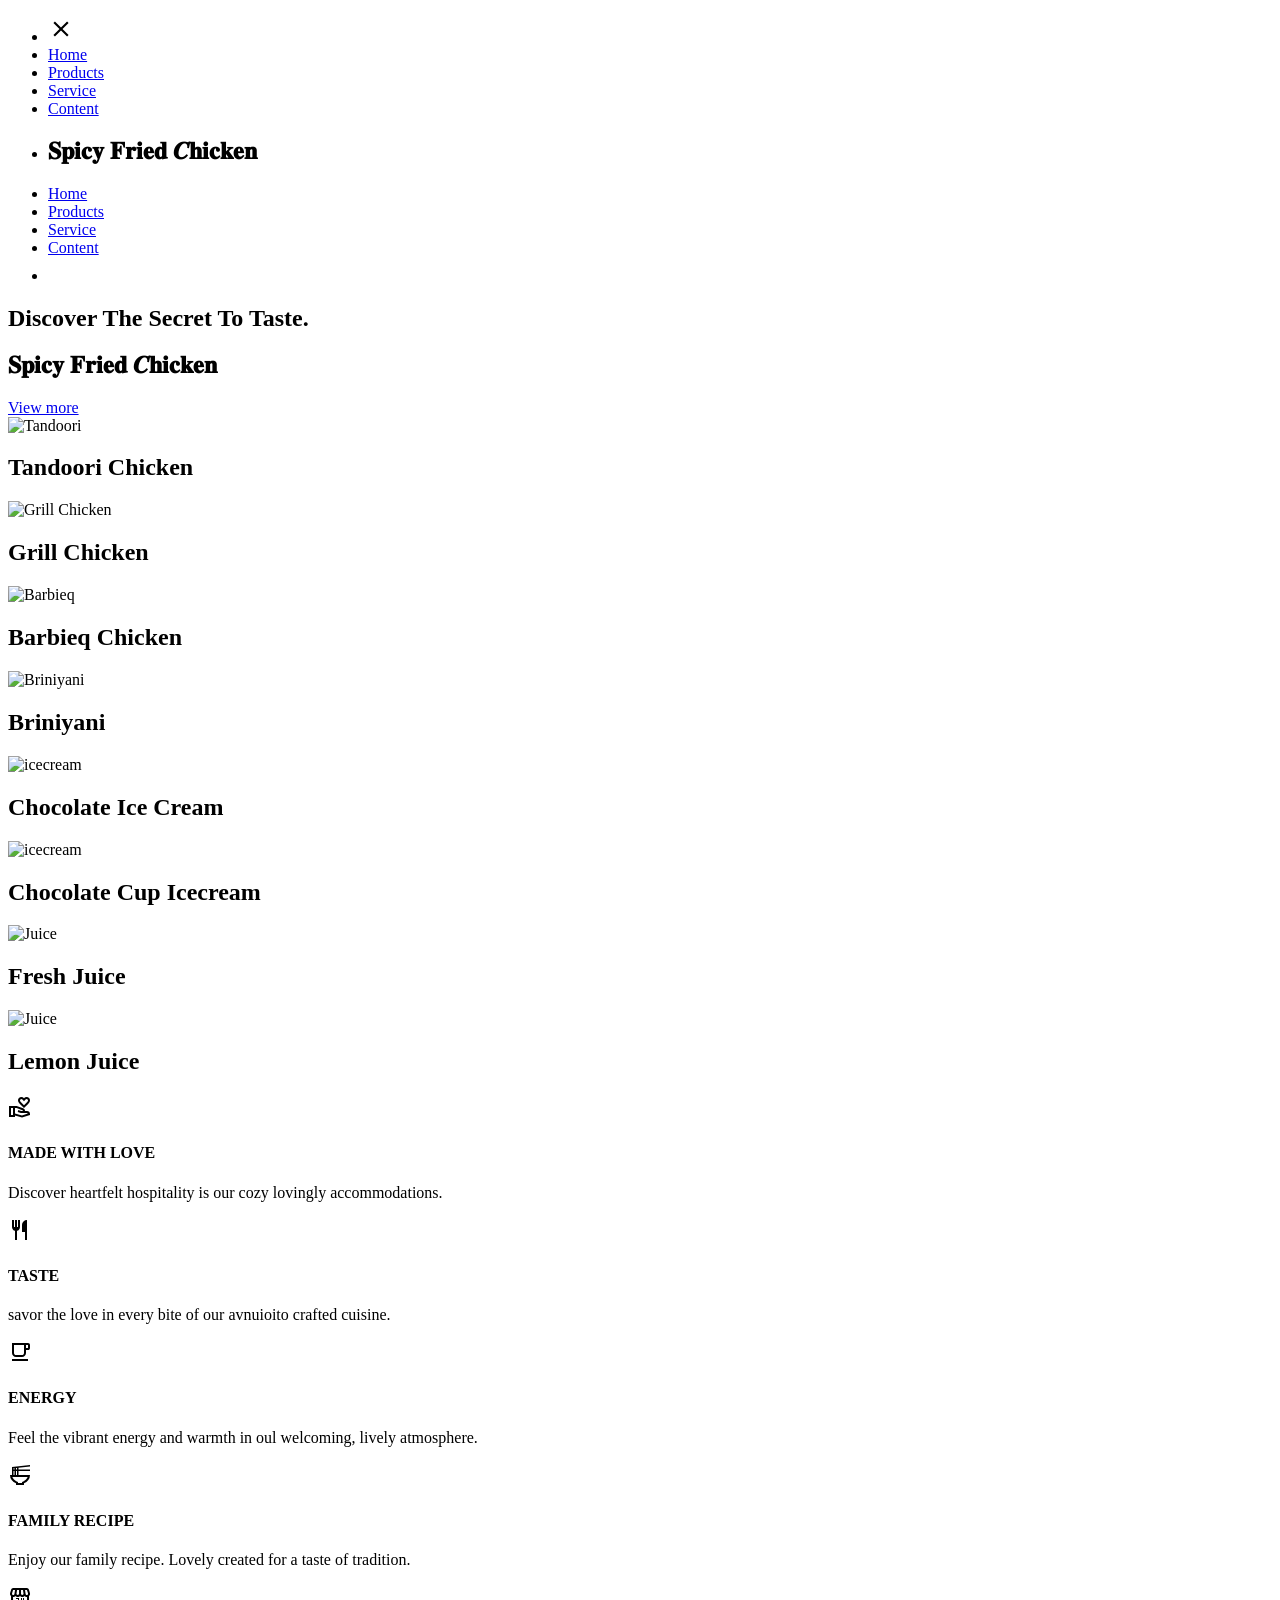
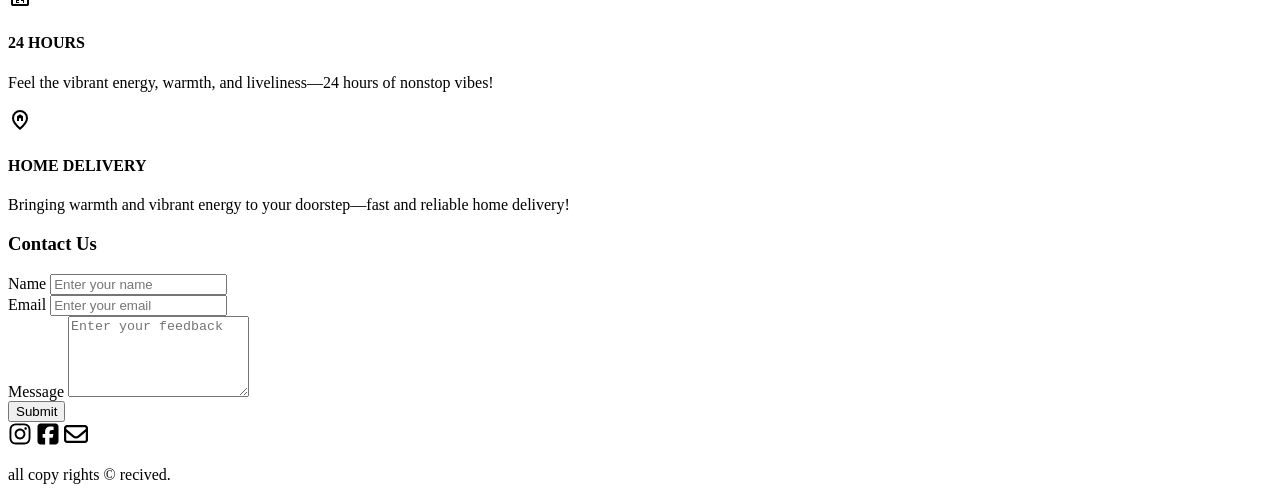
==== index.html @ 5b4a4bd1 "Upload Source" ====
<!DOCTYPE html>
<html lang="en">
<head>
    <meta charset="UTF-8">
    <meta name="viewport" content="width=device-width, initial-scale=1.0"/>
    <title>𝑺𝑭𝑪 | 𝐒𝐩𝐢𝐜𝐲 𝐅𝐫𝐢𝐞𝐝 𝑪𝐡𝐢𝐜𝐤𝐞𝐧</title>
    <link rel="stylesheet" href="style.css">
    <link rel="icon" href="img/sfc.png" type="image/png" sizes="512×512">
    <script src="https://cdn.emailjs.com/dist/email.min.js"></script>
    
</head>
<body>
    <header>
        <nav>
            <ul class="menu-bar">
                <li onclick="closemenu()"><a href="#"><svg xmlns="http://www.w3.org/2000/svg" height="26px" viewBox="0 -960 960 960" width="26px" fill="undefined"><path d="m256-200-56-56 224-224-224-224 56-56 224 224 224-224 56 56-224 224 224 224-56 56-224-224-224 224Z"/></svg></a></li>
                <li><a href="#home">Home</a></li>
                <li><a href="#product">Products</a></li>
                <li><a href="#feature">Service</a></li>
                <li><a href="#contact">Content</a></li>
                
            </ul>
            <ul>
                <li><h1 href="#">𝐒𝐩𝐢𝐜𝐲 𝐅𝐫𝐢𝐞𝐝 𝑪𝐡𝐢𝐜𝐤𝐞𝐧</h1></li>
                <li class="hideonmobile"><a href="#home">Home</a></li>
                <li class="hideonmobile"><a href="#product">Products</a></li>
                <li class="hideonmobile"><a href="#feature">Service</a></li>
                <li class="hideonmobile"><a href="#contact">Content</a></li>
                <li class="hideonpc" onclick="openmenu()"><a href="#"><svg xmlns="http://www.w3.org/2000/svg" height="24px" viewBox="0 -960 960 960" width="24px" fill="#ffffff"><path d="M120-240v-80h720v80H120Zm0-200v-80h720v80H120Zm0-200v-80h720v80H120Z"/></svg></a></li>
            </ul>          
        </nav>
    </header>
    
    
    <!-- home -->
    
    <section class="home" id="home">
        <div class="banner">
            <h2>Discover The Secret To Taste.</h2>
            <h1>𝐒𝐩𝐢𝐜𝐲 𝐅𝐫𝐢𝐞𝐝 𝑪𝐡𝐢𝐜𝐤𝐞𝐧</h1>
            <a href="#">View more</a>
        </div>
        
    </section>
    
    <!-- product -->
    
    <section class="product" id="product">
        <div class="productitem">
            <img src="src/tandoori.png" alt="Tandoori">
            <h2>Tandoori Chicken</h2>
        </div>
        <div class="productitem">
            <img src="src/grillchicken.png" alt="Grill Chicken">
            <h2>Grill Chicken</h2>
        </div>
        <div class="productitem">
            <img src="src/Barbieq.png" alt="Barbieq">
            <h2>Barbieq Chicken</h2>
        </div>
        <div class="productitem">
            <img src="src/briniyani.jpg" alt="Briniyani">
            <h2>Briniyani</h2>
        </div>
        <div class="productitem">
            <img src="src/ icecream1.jpg" alt="icecream">
            <h2>Chocolate Ice Cream</h2>
        </div>
        <div class="productitem">
            <img src="src/icecream2.jpg" alt="icecream">
            <h2>Chocolate Cup Icecream</h2>
        </div>
        <div class="productitem">
            <img src="src/juice1.jpg" alt="Juice">
            <h2>Fresh Juice</h2>
        </div>
        <div class="productitem">
            <img src="src/juice2.jpg" alt="Juice">
            <h2>Lemon Juice</h2>
        </div>
        
    </section>
    
    <!-- serives -->
    
    <section class="features" id="feature">
        <div class="feature">
            <span class="featureicon"><svg xmlns="http://www.w3.org/2000/svg" height="24px" viewBox="0 -960 960 960" width="24px" fill="black"><path d="M640-440 474-602q-31-30-52.5-66.5T400-748q0-55 38.5-93.5T532-880q32 0 60 13.5t48 36.5q20-23 48-36.5t60-13.5q55 0 93.5 38.5T880-748q0 43-21 79.5T807-602L640-440Zm0-112 109-107q19-19 35-40.5t16-48.5q0-22-15-37t-37-15q-14 0-26.5 5.5T700-778l-60 72-60-72q-9-11-21.5-16.5T532-800q-22 0-37 15t-15 37q0 27 16 48.5t35 40.5l109 107ZM280-220l278 76 238-74q-5-9-14.5-15.5T760-240H558q-27 0-43-2t-33-8l-93-31 22-78 81 27q17 5 40 8t68 4q0-11-6.5-21T578-354l-234-86h-64v220ZM40-80v-440h304q7 0 14 1.5t13 3.5l235 87q33 12 53.5 42t20.5 66h80q50 0 85 33t35 87v40L560-60l-280-78v58H40Zm80-80h80v-280h-80v280Zm520-546Z"/></svg></span>
            <h4 class="feature-title">MADE WITH LOVE</h4>
            <p class="feature-text">Discover heartfelt hospitality is our cozy lovingly accommodations.</p>
        </div>
        <div class="feature">
            <span class="featureicon"><svg xmlns="http://www.w3.org/2000/svg" height="24px" viewBox="0 -960 960 960" width="24px" fill="black"><path d="M280-80v-366q-51-14-85.5-56T160-600v-280h80v280h40v-280h80v280h40v-280h80v280q0 56-34.5 98T360-446v366h-80Zm400 0v-320H560v-280q0-83 58.5-141.5T760-880v800h-80Z"/></svg>
</span>
            <h4 class="feature-title">TASTE</h4>
            <p class="feature-text">savor the love in every bite of our avnuioito crafted cuisine.</p>
        </div>
        <div class="feature">
            <span class="featureicon"><svg xmlns="http://www.w3.org/2000/svg" height="24px" viewBox="0 -960 960 960" width="24px" fill="black"><path d="M160-120v-80h640v80H160Zm160-160q-66 0-113-47t-47-113v-400h640q33 0 56.5 23.5T880-760v120q0 33-23.5 56.5T800-560h-80v120q0 66-47 113t-113 47H320Zm0-80h240q33 0 56.5-23.5T640-440v-320H240v320q0 33 23.5 56.5T320-360Zm400-280h80v-120h-80v120ZM320-360h-80 400-320Z"/></svg>
            </span>
            <h4 class="feature-title">ENERGY</h4>
            <p class="feature-text">Feel the vibrant energy and warmth in oul
welcoming, lively atmosphere.</p>
        </div>
        <div class="feature">
            <span class="featureicon"><svg xmlns="http://www.w3.org/2000/svg" height="24px" viewBox="0 -960 960 960" width="24px" fill="black"><path d="M400-160h160v-44l50-20q65-26 110.5-72.5T786-400H174q20 57 65 103.5T350-224l50 20v44Zm-80 80v-70q-107-42-173.5-130T80-480h80v-320l720-80v60l-460 52v68h460v60H420v160h460q0 112-66.5 200T640-150v70H320Zm0-620h40v-62l-40 5v57Zm-100 0h40v-50l-40 4v46Zm100 220h40v-160h-40v160Zm-100 0h40v-160h-40v160Zm260 80Z"/></svg>
</span>
            <h4 class="feature-title">FAMILY RECIPE</h4>
            <p class="feature-text">Enjoy our family recipe. Lovely created for a taste of tradition.</p>
        </div>
        <div class="feature">
            <span class="featureicon"><svg xmlns="http://www.w3.org/2000/svg" height="24px" viewBox="0 -960 960 960" width="24px" fill="black"><path d="M321-240h120v-40h-80v-40h80v-120H321v40h80v40h-80v120Zm280 0h40v-200h-40v80h-40v-80h-40v120h80v80Zm240-278v318q0 33-23.5 56.5T761-120H201q-33 0-56.5-23.5T121-200v-318q-23-21-35.5-54t-.5-72l42-136q8-26 28.5-43t47.5-17h556q27 0 47 16.5t29 43.5l42 136q12 39-.5 71T841-518Zm-272-42q27 0 41-18.5t11-41.5l-22-140h-78v148q0 21 14 36.5t34 15.5Zm-180 0q23 0 37.5-15.5T441-612v-148h-78l-22 140q-4 24 10.5 42t37.5 18Zm-178 0q18 0 31.5-13t16.5-33l22-154h-78l-40 134q-6 20 6.5 43t41.5 23Zm540 0q29 0 42-23t6-43l-42-134h-76l22 154q3 20 16.5 33t31.5 13ZM201-200h560v-282q-5 2-6.5 2H751q-27 0-47.5-9T663-518q-18 18-41 28t-49 10q-27 0-50.5-10T481-518q-17 18-39.5 28T393-480q-29 0-52.5-10T299-518q-21 21-41.5 29.5T211-480h-4.5q-2.5 0-5.5-2v282Zm560 0H201h560Z"/></svg>
            </span>
            <h4 class="feature-title">24 HOURS</h4>
            <p class="feature-text">Feel the vibrant energy, warmth, and liveliness—24 hours of nonstop vibes!</p>
        </div>        
        <div class="feature clearfix">
            <span class="featureicon"><svg xmlns="http://www.w3.org/2000/svg" height="24px" viewBox="0 -960 960 960" width="24px" fill="black"><path d="M360-440h80v-110h80v110h80v-190l-120-80-120 80v190Zm120 254q122-112 181-203.5T720-552q0-109-69.5-178.5T480-800q-101 0-170.5 69.5T240-552q0 71 59 162.5T480-186Zm0 106Q319-217 239.5-334.5T160-552q0-150 96.5-239T480-880q127 0 223.5 89T800-552q0 100-79.5 217.5T480-80Zm0-480Z"/></svg></span>
            <h4 class="feature-title">HOME DELIVERY</h4>
            <p class="feature-text">Bringing warmth and vibrant energy to your doorstep—fast and reliable home delivery!</p>
        </div>         
    </section>
    
    <!-- content -->
    
    <section class="contact" id="contact">
        <form id="feedback-form">
            <h3>Contact Us</h3>
            <div class="form-group">
                <label for="name">Name</label>
                <input type="text" name="name" id="name" required placeholder="Enter your name">
            </div>
            <div class="form-group">
                <label for="email">Email</label>
                <input type="email" name="email" id="email" required placeholder="Enter your email">
            </div>
            <div class="form-group">
                <label for="message">Message</label>
                <textarea name="message" id="message" rows="5" required placeholder="Enter your feedback"></textarea>
            </div>
            <button type="submit">Submit</button>
        </form>
        
        <div class="link">
            <span><svg xmlns="http://www.w3.org/2000/svg" height="24px"
  width="24px" viewBox="0 0 448 512"><!--!Font Awesome Free 6.7.2 by @fontawesome - https://fontawesome.com License - https://fontawesome.com/license/free Copyright 2025 Fonticons, Inc.--><path d="M224.1 141c-63.6 0-114.9 51.3-114.9 114.9s51.3 114.9 114.9 114.9S339 319.5 339 255.9 287.7 141 224.1 141zm0 189.6c-41.1 0-74.7-33.5-74.7-74.7s33.5-74.7 74.7-74.7 74.7 33.5 74.7 74.7-33.6 74.7-74.7 74.7zm146.4-194.3c0 14.9-12 26.8-26.8 26.8-14.9 0-26.8-12-26.8-26.8s12-26.8 26.8-26.8 26.8 12 26.8 26.8zm76.1 27.2c-1.7-35.9-9.9-67.7-36.2-93.9-26.2-26.2-58-34.4-93.9-36.2-37-2.1-147.9-2.1-184.9 0-35.8 1.7-67.6 9.9-93.9 36.1s-34.4 58-36.2 93.9c-2.1 37-2.1 147.9 0 184.9 1.7 35.9 9.9 67.7 36.2 93.9s58 34.4 93.9 36.2c37 2.1 147.9 2.1 184.9 0 35.9-1.7 67.7-9.9 93.9-36.2 26.2-26.2 34.4-58 36.2-93.9 2.1-37 2.1-147.8 0-184.8zM398.8 388c-7.8 19.6-22.9 34.7-42.6 42.6-29.5 11.7-99.5 9-132.1 9s-102.7 2.6-132.1-9c-19.6-7.8-34.7-22.9-42.6-42.6-11.7-29.5-9-99.5-9-132.1s-2.6-102.7 9-132.1c7.8-19.6 22.9-34.7 42.6-42.6 29.5-11.7 99.5-9 132.1-9s102.7-2.6 132.1 9c19.6 7.8 34.7 22.9 42.6 42.6 11.7 29.5 9 99.5 9 132.1s2.7 102.7-9 132.1z"/></svg></span>
            <span><svg xmlns="http://www.w3.org/2000/svg" height="24px"
  width="24px" viewBox="0 0 448 512"><path d="M64 32C28.7 32 0 60.7 0 96V416c0 35.3 28.7 64 64 64h98.2V334.2H109.4V256h52.8V222.3c0-87.1 39.4-127.5 125-127.5c16.2 0 44.2 3.2 55.7 6.4V172c-6-.6-16.5-1-29.6-1c-42 0-58.2 15.9-58.2 57.2V256h83.6l-14.4 78.2H255V480H384c35.3 0 64-28.7 64-64V96c0-35.3-28.7-64-64-64H64z"/></svg></span>
            <span><svg xmlns="http://www.w3.org/2000/svg" height="24px"
  width="24px" viewBox="0 0 512 512"><path d="M64 112c-8.8 0-16 7.2-16 16l0 22.1L220.5 291.7c20.7 17 50.4 17 71.1 0L464 150.1l0-22.1c0-8.8-7.2-16-16-16L64 112zM48 212.2L48 384c0 8.8 7.2 16 16 16l384 0c8.8 0 16-7.2 16-16l0-171.8L322 328.8c-38.4 31.5-93.7 31.5-132 0L48 212.2zM0 128C0 92.7 28.7 64 64 64l384 0c35.3 0 64 28.7 64 64l0 256c0 35.3-28.7 64-64 64L64 448c-35.3 0-64-28.7-64-64L0 128z"/></svg></span>
            <p>all copy rights © recived.</p>
        </div>
        
    </section>


<script>
    function openmenu() {
        const sidebar=document.querySelector(".menu-bar");
        sidebar.style.display="flex"
    }
    function closemenu() {
        const sidebar=document.querySelector(".menu-bar");
        sidebar.style.display="none"
    }
    
      (function () {
      emailjs.init("lGupGc7frC_BOYWm8"); // Replace with your EmailJS public key
    })();

    // Handle form submission
    document.getElementById("feedback-form").addEventListener("submit", function (event) {
      event.preventDefault(); // Prevent default form submission

      emailjs.sendForm("<!DOCTYPE html> <html la", "template_qghx6a3", this)
        .then(function () {
          alert("Feedback sent successfully!");
          document.getElementById("feedback-form").reset(); // Reset form after success
        }, function (error) {
          alert("Failed to send feedback. Please try again.");
          console.error(error);
        });
    });
    
</script>    
</body>
</html>
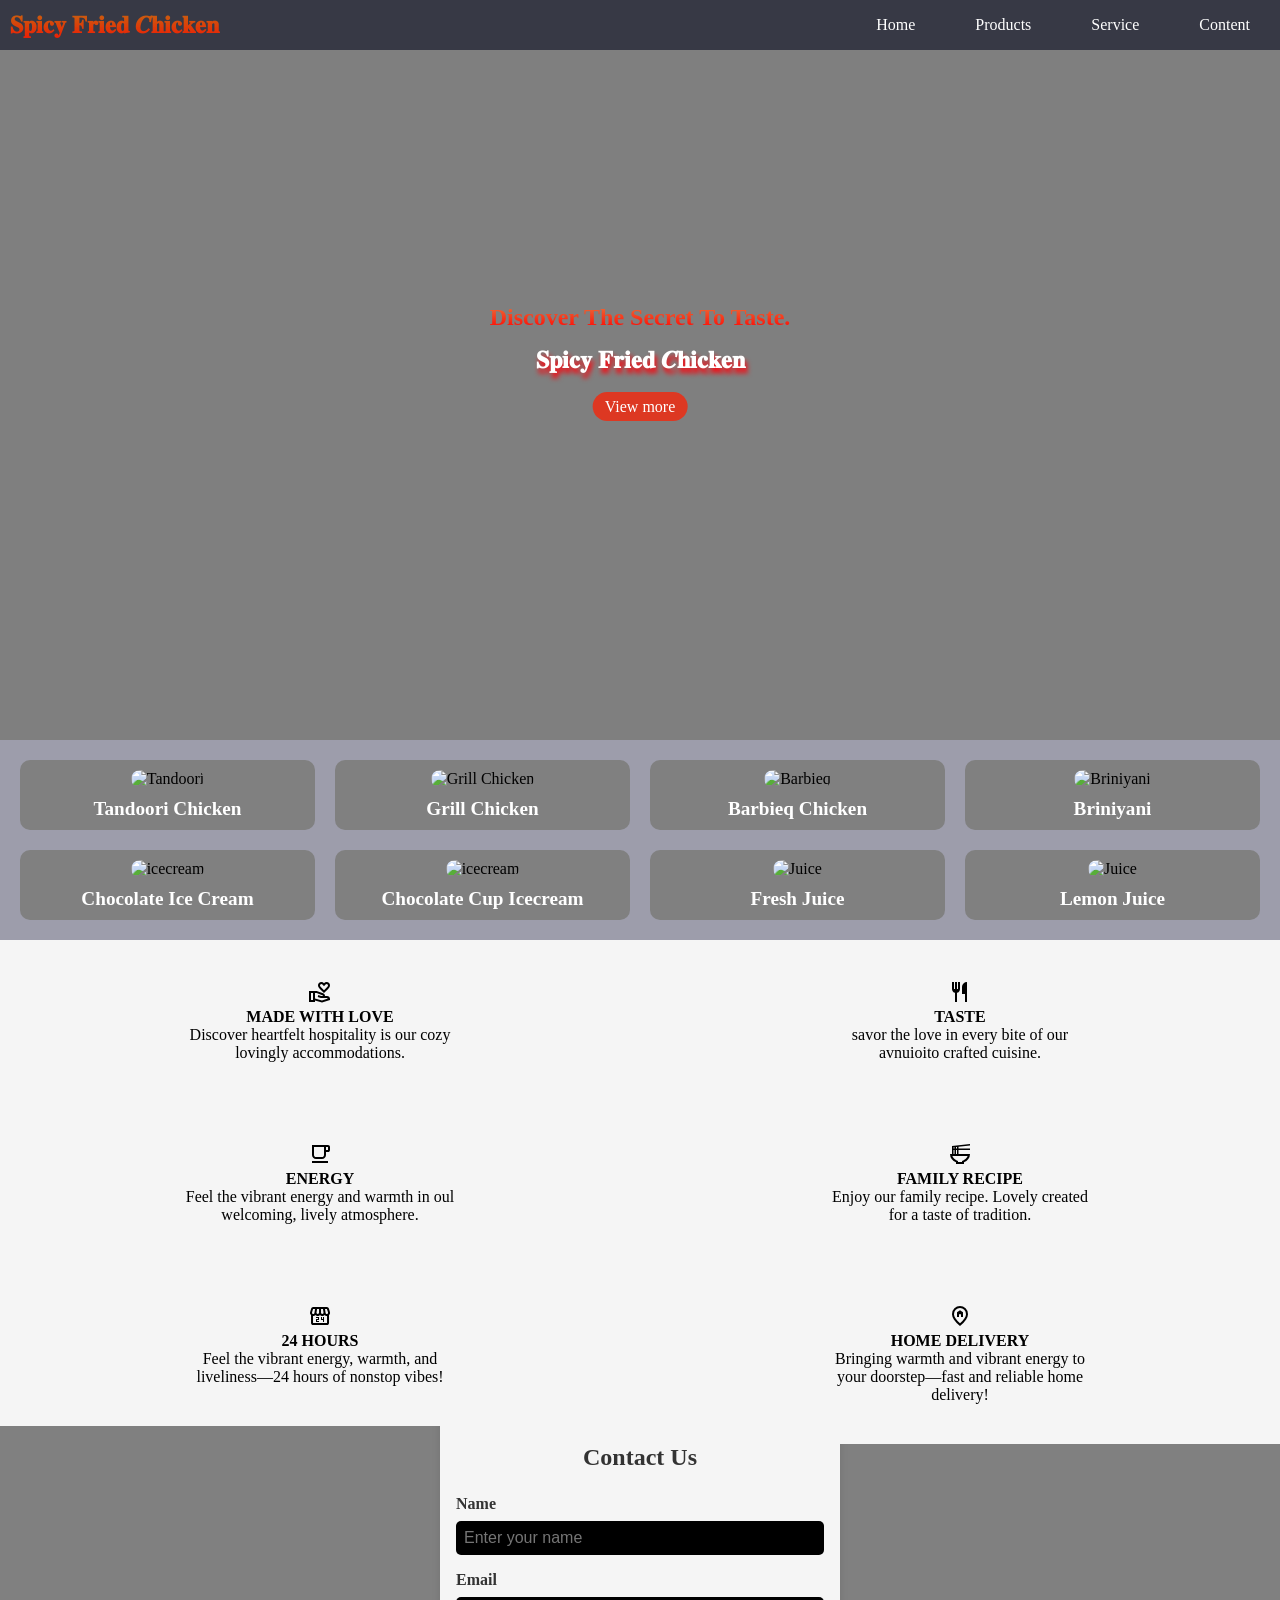
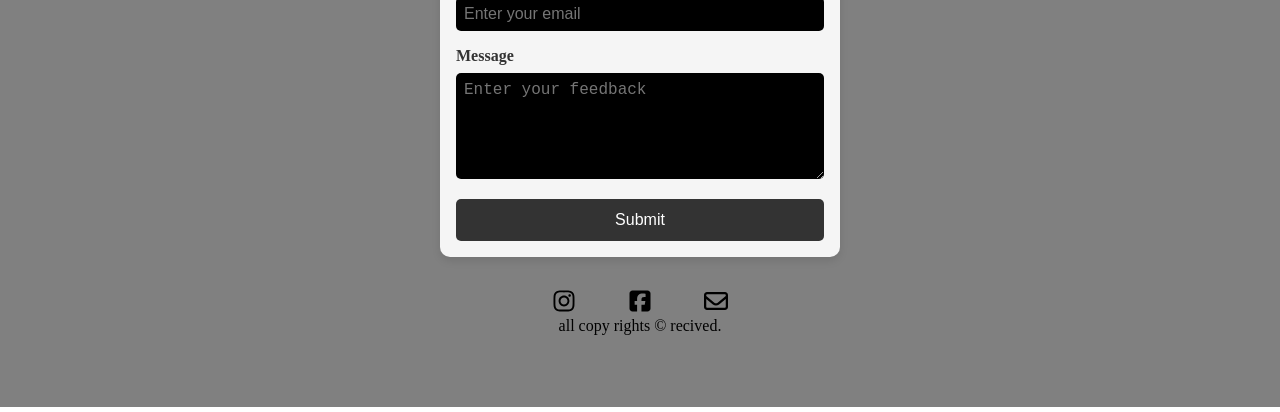
==== commit 9e725fb7: "Add files via upload" ====
--- a/index.html
+++ b/index.html
@@ -14,15 +14,15 @@
         <nav>
             <ul class="menu-bar">
                 <li onclick="closemenu()"><a href="#"><svg xmlns="http://www.w3.org/2000/svg" height="26px" viewBox="0 -960 960 960" width="26px" fill="undefined"><path d="m256-200-56-56 224-224-224-224 56-56 224 224 224-224 56 56-224 224 224 224-56 56-224-224-224 224Z"/></svg></a></li>
-                <li><a href="#home">Home</a></li>
-                <li><a href="#product">Products</a></li>
-                <li><a href="#feature">Service</a></li>
-                <li><a href="#contact">Content</a></li>
+                <li><a href="#home" onclick="closemenu()">Home</a></li>
+                <li><a href="#product" onclick="closemenu()">Products</a></li>
+                <li><a href="#feature" onclick="closemenu()">Service</a></li>
+                <li><a href="#contact" onclick="closemenu()">Content</a></li>
                 
             </ul>
             <ul>
                 <li><h1 href="#">𝐒𝐩𝐢𝐜𝐲 𝐅𝐫𝐢𝐞𝐝 𝑪𝐡𝐢𝐜𝐤𝐞𝐧</h1></li>
-                <li class="hideonmobile"><a href="#home">Home</a></li>
+                <li class="hideonmobile" ><a href="#home">Home</a></li>
                 <li class="hideonmobile"><a href="#product">Products</a></li>
                 <li class="hideonmobile"><a href="#feature">Service</a></li>
                 <li class="hideonmobile"><a href="#contact">Content</a></li>
--- a/style.css
+++ b/style.css
@@ -0,0 +1,272 @@
+*{
+    margin: 0px;
+    padding: 0px;
+    box-sizing: border-box;
+}
+html{
+    scroll-behavior: smooth;
+}
+body{
+    min-height: 100vh;
+    background:linear-gradient(rgba(0,0,0,0.5),rgba(0,0,0,0.5)), url("src/bgimage.png") fixed;
+    background-repeat: no-repeat;
+    background-position: center;
+    background-size: cover;
+}
+nav{
+    background-color: transparent;
+    background: #15192aac;
+    box-shadow: 3px,3px,5px rgba(0,0,0,0.1);
+    z-index: 1000;
+    position: fixed;
+    width: 100%;
+}
+nav ul{
+    width: 100%;
+    list-style-type: none;
+    display: flex;
+    justify-content: flex-end;
+    align-items: center;
+}
+nav li{
+    height: 50px;
+}
+nav a{
+    height: 100%;
+    padding: 0px 30px;
+    text-decoration: none;
+    display: flex;
+    align-items: center;
+    color: white;
+    border-radius: 6px;
+}
+nav a:hover{
+    background: #454d5ca2;
+    font-size: 20px;
+}
+nav li:first-child{
+    margin-right: auto;
+    padding: 0px 10px;
+    display: flex;
+    align-items: center;
+    font-weight: 700px; 
+    color: transparent;
+    background: linear-gradient(180deg, #eaa300b3,red);
+    background-clip: text;
+}
+.menu-bar{
+    position: fixed;
+    top: 0;
+    right: 0;
+    height: 100vh;
+    width: 250px;
+    background: white;
+    background: rgb(255,255,255,0.2);
+    backdrop-filter: blur(10px);
+    display: none;
+    flex-direction: column;
+    align-items: flex-start;
+    justify-content: flex-start;
+    z-index: 999;
+}
+.menu-bar li{
+    width: 100%;
+}
+
+/* ********************* Home***********************/
+.home {
+    height: 80vh;
+    position: relative;
+}
+.banner{
+    text-align: center;
+    position: absolute;
+    top: 50%;
+    left: 50%;
+    transform: translate(-50%, -50%);
+}
+.banner h2{
+    font-weight: 700px;
+    color: transparent;
+    background: linear-gradient(180deg, #eb743b,red);
+    background-clip: text;
+}
+.banner h1{
+    color: #ffffff;
+    text-shadow: 2px 5px 5px #ff000a;
+    margin-top: 1rem;
+    margin-bottom: 1.5rem;
+}
+.banner a{
+    color: white;
+    text-decoration: none;
+    padding: 0.375rem 0.75rem;
+    background: #ff1f00bb;
+    border-radius: 1000px;
+}
+.banner a:hover{
+    outline: 0.123rem solid #ff1f00bb;
+    outline-offset: 0.20rem;
+}
+
+/* *************** product *******************/
+
+
+
+.product{
+    display: flex;
+    flex-wrap: wrap;
+    gap: 20px;
+    padding: 20px;
+    margin-top: 20px;
+    background: #9d9dab;
+    backdrop-filter: blur(10px); 
+}
+
+.productitem {
+    flex: 1 1 calc(25% - 20px);
+    box-sizing: border-box;
+    text-align: center;
+    background: gray;
+    border-radius: 10px;
+    padding: 10px;
+    transition: 2s;
+}
+.productitem h2:hover{
+    color: #ff1515ea;
+}
+.productitem img {
+    width: 100%;
+    height: auto; 
+    max-width: 200px;
+    max-height: 200px;
+    border-radius: 10px; 
+}
+.productitem h2 {
+    margin-top: 10px;
+    font-size: 1.2em; 
+    color: white;
+}
+/* ************************ service *******************/
+.features{
+    background: whitesmoke;
+    cursor: pointer;
+}
+.feature{
+      padding: 2.5rem;
+      text-align: center;
+      transform: 1s linear;
+      background: whitesmoke;
+}
+.featureicon svg{
+    transition: 0.2s ease-in;   
+}
+.feature-title{
+    text-transform: uppercase;
+}
+.feature-text{
+    max-width: 17rem;
+    margin: 0 auto;
+}
+.feature:hover{
+    background: white;
+    box-shadow: 0 4px #d81b00e7;
+    border-bottom: 0 4px solid #d81b00e7;
+}
+.feature:hover .feature-title{
+    color: #ff352a; 
+}
+.feature:hover .featureicon svg{
+    fill:#ff352a;
+    transform: translateY(-5px);
+}
+
+/* ********************* contact ******************** */
+.contact {
+    background: gray;
+    padding: 2.5rem 0;
+}
+#feedback-form {
+    max-width: 400px;
+    margin: auto;
+    padding: 1rem;
+    background: whitesmoke;
+    border-radius: 10px;
+    box-shadow: 0 4px 8px rgba(0, 0, 0, 0.1);
+}
+#feedback-form h3 {
+    text-align: center;
+    margin-bottom: 1.5rem;
+    font-size: 1.5rem;
+    color: #333;
+}
+.form-group {
+    margin-bottom: 1rem;
+}
+.form-group label {
+    display: block;
+    margin-bottom: 0.5rem;
+    font-weight: bold;
+    color: #333;
+}
+.form-group input,
+.form-group textarea {
+    width: 100%;
+    padding: 0.5rem;
+    background: black;
+    border: none;
+    border-radius: 5px;
+    font-size: 1rem;
+    color: white;
+}
+.form-group textarea {
+    resize: vertical;
+}
+button[type="submit"] {
+    display: block;
+    width: 100%;
+    padding: 0.75rem;
+    background: #333;
+    color: #fff;
+    border: none;
+    border-radius: 5px;
+    font-size: 1rem;
+    cursor: pointer;
+    transition: background 0.3s ease;
+}
+.link{
+    padding: 2rem;
+    text-align: center;
+} 
+.link span{ 
+    padding: 0 1.5rem; 
+    transition: 0.4s ease-in;
+}
+.link span:hover{
+    fill:#ff352a;
+    transform: translateY(-5px);
+}
+/* ****************** media queary ****************** */
+@media screen and (min-width:400px){
+    .feature{
+        width: 50%;
+        float: left;
+    }
+    
+}
+@media(max-width:800px){
+    .hideonmobile{
+        display: none;
+    }
+}
+@media(min-width:800px){
+    .hideonpc{
+        display: none;
+    }
+}
+.clearfix::after,
+.clearfix::before {
+    content:"";
+    clear: both;
+    display: table;
+}
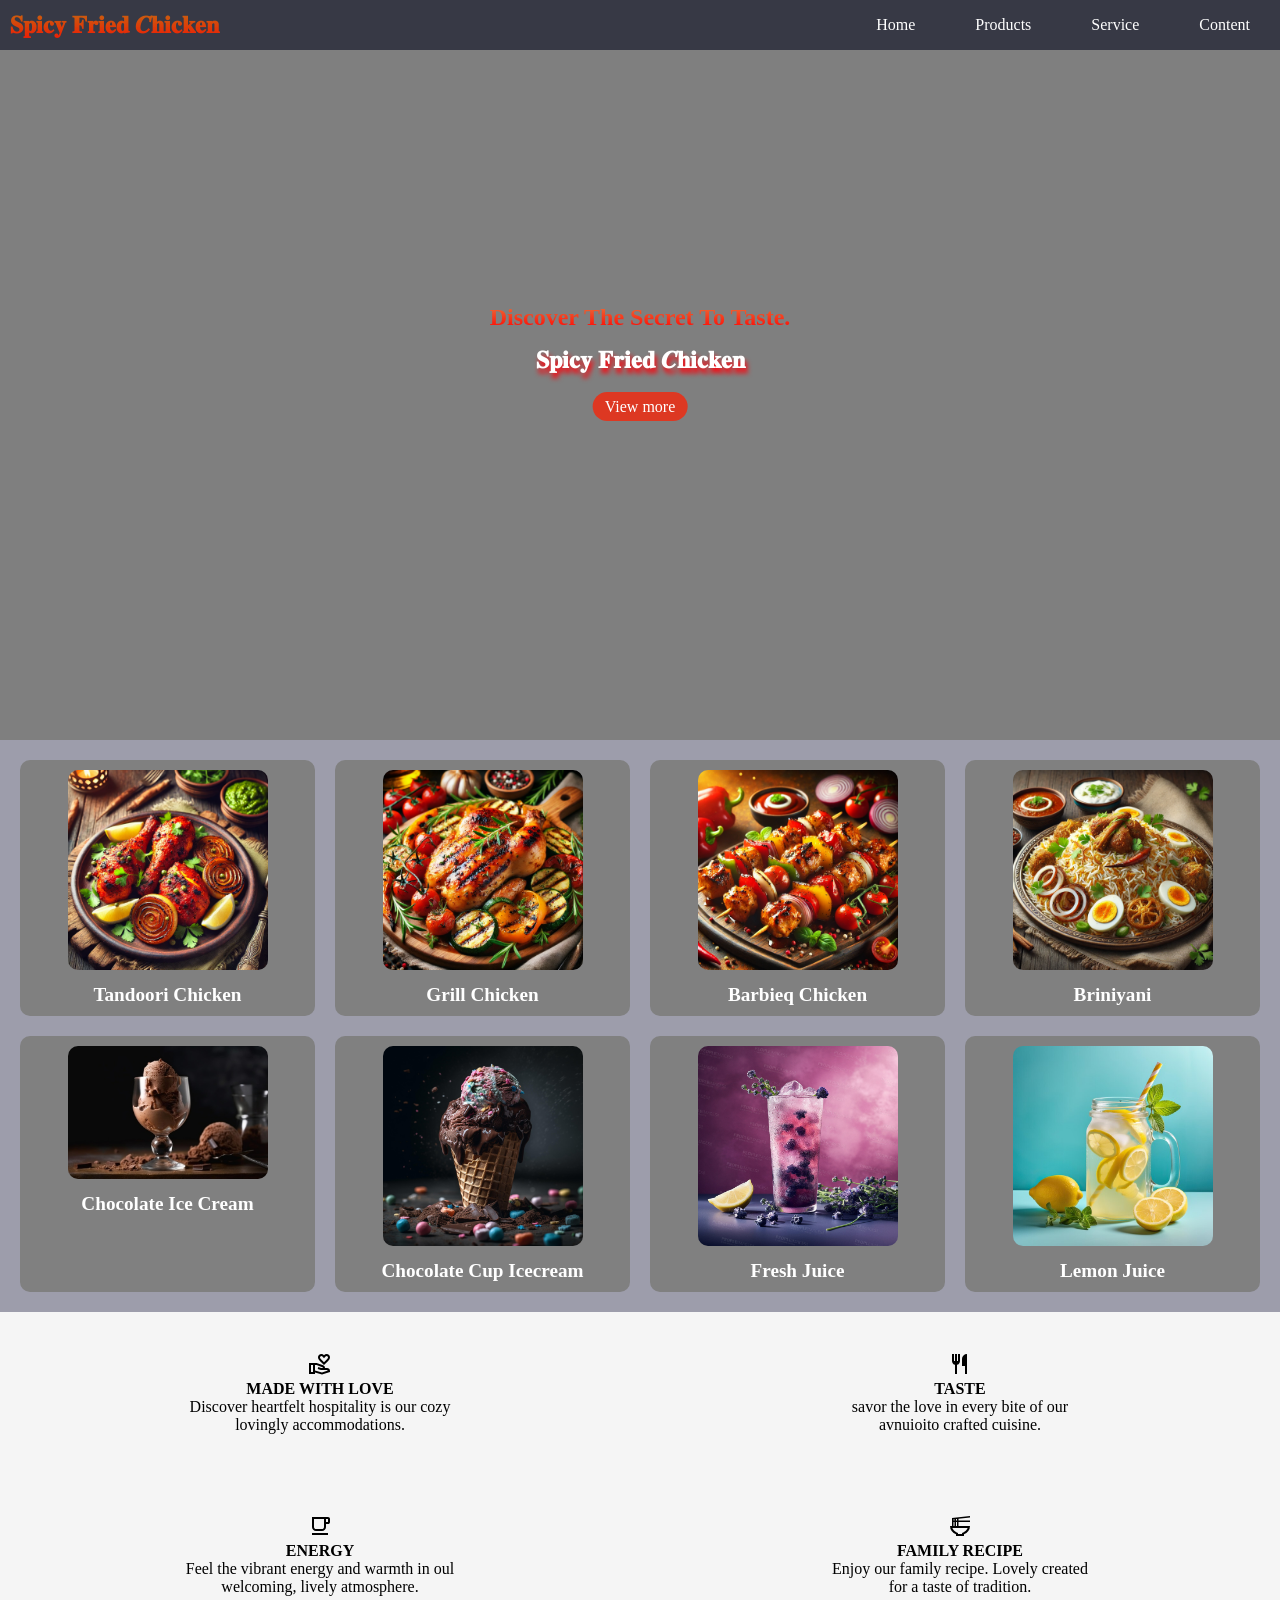
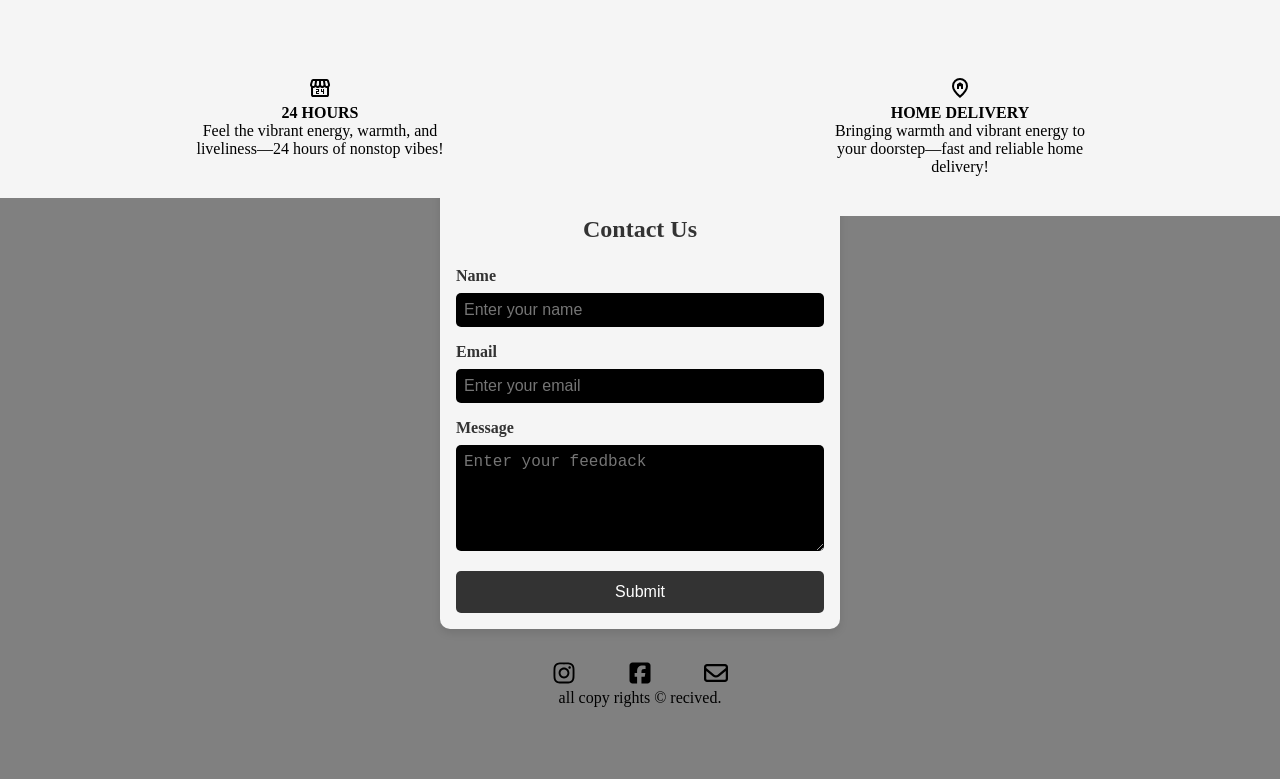
==== commit 06b285e5: "Update index.html" ====
--- a/index.html
+++ b/index.html
@@ -184,4 +184,4 @@
     
 </script>    
 </body>
-</html>+</html>
